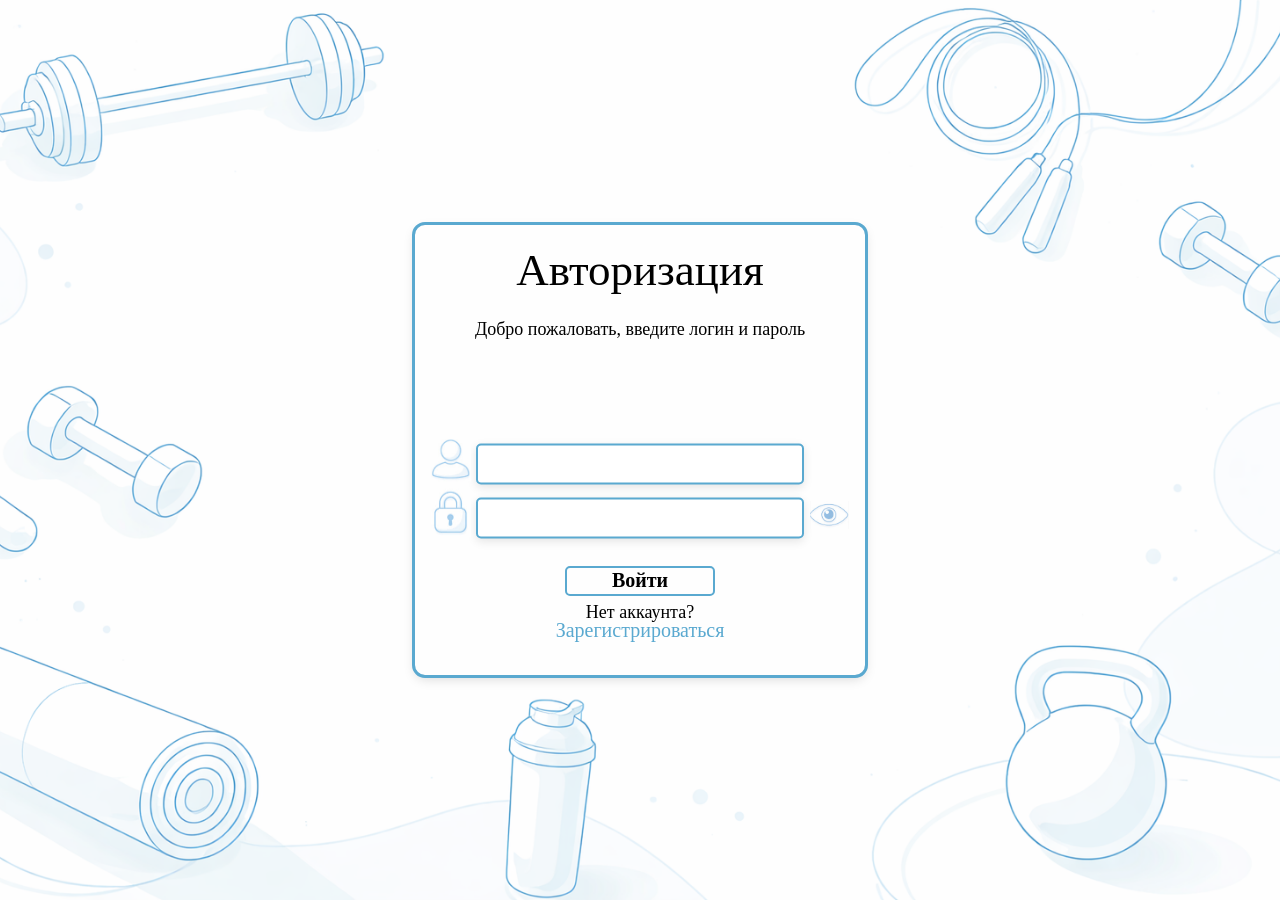
==== index.html @ 55e7cfce "первая загрузка" ====
<!DOCTYPE html>
<html lang="ru">
<head>
    <meta charset="UTF-8">
    <meta name="viewport" content="width=device-width, initial-scale=1.0">
    <link rel="stylesheet" href="styles/auth.css">
    <title>Fit it</title>
</head>
<body class = "background_auth">
    <div class = "box-auth">
        <p1 class = "text text--one">Авторизация</p1>
        <p2 class = "text text--two">Добро пожаловать, введите логин и пароль</p2>
        <input type="text" class = "input input--one" id="login">
        <input type="password" class = "input input--two" id="password">
        <button class = "button" id="go_to_main">Войти</button>
        <img src="/images/logo.jpg" class="logo-image" alt="">
        <img src="/images/pswd.jpg" class="pswd-image" alt="">
        <p3 class = "text text--three">Нет аккаунта?</p3>
        <a href="registration.html" class="text text--four">Зарегистрироваться</a>
        <button class = "eye_button" id="eye_button"></button>
        <p class = "text text--error" id = "error"></p>
    </div>
    <script src="js_scripts/authlog.js"></script>
</body>
</html>
---- styles/auth.css ----
/* ДЛЯ ВСЕГО=================================================================================================================== */




html, body {
    overflow: hidden;
    height: 100%;
    margin: 0;
    padding: 0;
}
@font-face {
    font-family: 'main2';
    src: url('../fonts/GreatVibes-Regular.ttf') format('truetype');
    font-weight: 100 900;
    font-style: normal;
    font-display: swap;
}

@font-face {
    font-family: 'main1';
    src: url('../fonts/Nunito-Regular.ttf') format('truetype');
    font-weight: 100 900;
    font-style: normal;
    font-display: swap;
}

@font-face {
    font-family: 'main';
    src: url('../fonts/ChironGoRoundTC-VariableFont_wght.ttf') format('truetype');
    font-weight: 100 900;
    font-style: normal;
    font-display: swap;
}

.background_auth {
    margin: 0;
    padding: 0;
    min-height: 100vh;
    background-image: url("../images/background.png");
    background-size: cover;
    background-position: center;
    background-repeat: no-repeat;
}

.box-auth{
    position: absolute;
    top: 50%;
    left: 50%;
    width: 450px;
    height: 450px;
    transform: translate(-50%, -50%);
    outline: 3px solid #5aa9d0;
    border-radius: 10px;
    box-shadow: 0 4px 12px rgba(0, 0, 0, 0.15);
    animation: slideUp 0.7s ease-out
}

.text{
    font-family: "main", "Segoe UI";
    color: black;
    user-select: none !important;
    -webkit-user-select: none !important;
    -moz-user-select: none !important;
}
.eye_button{
    background-image: url("../images/eye.jpg");
    width: 55px;
    height: 40px;
    background-size: cover;
    background-position: center;
    border: none;
    cursor: pointer;
    outline: none;
    position: absolute;
    top: 60%;
    left: 86%;
    transform: translate(-50%, -50%);
    transform: scale(0.7);
    user-select: none !important;
    -webkit-user-select: none !important;
    -moz-user-select: none !important;
}

.button{
    font-family: "main", "Segoe UI";
    color: black;
    width: 150px;
    height: 30px;
    position: absolute;
    top: 79%;
    left: 50%;
    transform: translate(-50%, -50%);
    font-size: 20px;
    font-weight: 600;
    outline: none;
    border-radius: 5px;
    background: none; 
    border: 2px solid #5aa9d0;
    user-select: none !important;
    -webkit-user-select: none !important;
    -moz-user-select: none !important;
}
.button:hover {
    border: 2px solid #5096b8;
}
.button:active {
    border: 2px solid #3e7691;
    outline: none;
    box-shadow: 0 3px 15px rgba(90, 169, 208, 0.3);
    font-weight: 350;
}
.text--error{
    color: #d33c3c;
    font-weight: 500;
    position: absolute;
    top: 69%;
    left: 45%;
    transform: translate(-50%, -50%);
    white-space: nowrap;
    padding-left: 50px;
    user-select: none !important;
    -webkit-user-select: none !important;
    -moz-user-select: none !important;
}

.button-active {
    border: 2px solid #3e7691 !important;
    outline: none;
    box-shadow: 0 3px 15px rgba(90, 169, 208, 0.3) !important;
    font-weight: 350;
}

.input_login_on_error:focus,
.input_login_on_error_pswd:focus,
.input_login_on_error_pswd-duplicate:focus,
.input_login_on_error_pswd-duplicate1:focus {
    border: 2px solid #9c3a3a;
    outline: none;
    animation: none;
}

/* ДЛЯ ЛОГИНА===================================================================================================================*/






.text--one{
    position: absolute;
    top: 10%;
    left: 50%;
    transform: translate(-50%, -50%);
    font-size: 45px;
    font-weight: 500;
}

.text--two{
    position: absolute;
    top: 23%;
    left: 50%;
    transform: translate(-50%, -50%);
    font-size: 18px;
    font-weight: 300;
    white-space: nowrap;
}

.text--three{
    position: absolute;
    top: 86%;
    left: 50%;
    transform: translate(-50%, -50%);
    font-size: 18px;
}

.text--four{
    position: absolute;
    top: 90%;
    left: 50%;
    transform: translate(-50%, -50%);
    text-decoration: none;
    color: #5aa9d0;
    font-weight: 500;
    font-size: 20px;
}
.input{
    border-radius: 5px;
    border: 2px solid #5aa9d0;
    width: 320px;
    height: 35px;
    box-shadow: 0 3px 10px rgba(0, 0, 0, 0.1);
    font-weight: 300;
    font-size: 18px;
    text-indent: 15px;
    font-family: "main1", "Segoe UI";
}
.input:hover {
    border: 2px solid #5096b8;
}
.input:focus {
    border: 2px solid #3e7691;
    outline: none;
    box-shadow: 0 3px 15px rgba(90, 169, 208, 0.3);
    font-weight: 400;
    font-size: 20px;
}
.input--one{
    position: absolute;
    top: 53%;
    left: 50%;
    transform: translate(-50%, -50%);
}
.input_login_on_error{
    border-radius: 5px;
    border: 2px solid #5aa9d0;
    width: 320px;
    height: 35px;
    box-shadow: 0 3px 10px rgba(0, 0, 0, 0.1);
    font-weight: 300;
    font-size: 18px;
    text-indent: 15px;
    font-family: "main", "Segoe UI";
    position: absolute;
    top: 53%;
    left: 50%;
    transform: translate(-50%, -50%);
    transition: border 0.5s ease;
    animation: fadeInError 1s ease-in forwards;
    user-select: none !important;
    -webkit-user-select: none !important;
    -moz-user-select: none !important;
}

.input_login_on_error_pswd{
    border-radius: 5px;
    border: 2px solid #5aa9d0;
    width: 320px;
    height: 35px;
    box-shadow: 0 3px 10px rgba(0, 0, 0, 0.1);
    font-weight: 300;
    font-size: 18px;
    text-indent: 15px;
    font-family: "main", "Segoe UI";
    position: absolute;
    top: 65%;
    left: 50%;
    transform: translate(-50%, -50%);
    transition: border 0.5s ease;
    animation: fadeInError 1s ease-in forwards;
    user-select: none !important;
    -webkit-user-select: none !important;
    -moz-user-select: none !important;
}
.logo-image{
    position: absolute;
    top: 52%;
    left: 8%;
    transform: translate(-50%, -50%);
    width: 40px;
    user-select: none !important;
    -webkit-user-select: none !important;
    -moz-user-select: none !important;
}

.pswd-image{
    position: absolute;
    top: 64%;
    left: 8%;
    transform: translate(-50%, -50%);
    width: 40px;
    user-select: none !important;
    -webkit-user-select: none !important;
    -moz-user-select: none !important;
}
.input--two{
    position: absolute;
    top: 65%;
    left: 50%;
    transform: translate(-50%, -50%);
}




/* ДЛЯ РЕГИСТРАЦИИ=================================================================================================================*/


.input--duplicate-one{
    position: absolute;
    top: 40%;
    left: 50%;
    transform: translate(-50%, -50%);
}
.input--duplicate-two{
    position: absolute;
    top: 52%;
    left: 50%;
    transform: translate(-50%, -50%);
}
.input--duplicate-three{
    position: absolute;
    top: 64%;
    left: 50%;
    transform: translate(-50%, -50%);
}

.logo-image-duplicate{
    position: absolute;
    top: 39%;
    left: 8%;
    transform: translate(-50%, -50%);
    width: 40px;
    user-select: none !important;
    -webkit-user-select: none !important;
    -moz-user-select: none !important;
}
.pswd-image-duplicate{
    position: absolute;
    top: 51%;
    left: 8%;
    transform: translate(-50%, -50%);
    width: 40px;
    user-select: none !important;
    -webkit-user-select: none !important;
    -moz-user-select: none !important;
}
.pswd-image-duplicate1{
    position: absolute;
    top: 63%;
    left: 8%;
    transform: translate(-50%, -50%);
    width: 50px;
    user-select: none !important;
    -webkit-user-select: none !important;
    -moz-user-select: none !important;
}
.input_login_on_error_pswd-duplicate{
    border-radius: 5px;
    border: 2px solid #5aa9d0;
    width: 320px;
    height: 35px;
    box-shadow: 0 3px 10px rgba(0, 0, 0, 0.1);
    font-weight: 300;
    font-size: 18px;
    text-indent: 15px;
    font-family: "main", "Segoe UI";
    position: absolute;
    top: 52%;
    left: 50%;
    transform: translate(-50%, -50%);
    transition: border 0.5s ease;
    animation: fadeInError 1s ease-in forwards;
    user-select: none !important;
    -webkit-user-select: none !important;
    -moz-user-select: none !important;
}
.input_login_on_error_pswd-duplicate1{
    border-radius: 5px;
    border: 2px solid #5aa9d0;
    width: 320px;
    height: 35px;
    box-shadow: 0 3px 10px rgba(0, 0, 0, 0.1);
    font-weight: 300;
    font-size: 18px;
    text-indent: 15px;
    font-family: "main", "Segoe UI";
    position: absolute;
    top: 64%;
    left: 50%;
    transform: translate(-50%, -50%);
    transition: border 0.5s ease;
    animation: fadeInError 1s ease-in forwards;
    user-select: none !important;
    -webkit-user-select: none !important;
    -moz-user-select: none !important;
}



/* Анимации=========================================================================================================================*/






@keyframes slideUp {
    0% {
        opacity: 0;
        transform: translate(-50%, 40%);
    }
    100% {
        opacity: 1;
        transform: translate(-50%, -50%);
    }
}
@keyframes fadeInError {
    0% { 
        border-color: #5aa9d0;
    }
    50% { 
        border-color: #a55d9e;
    }
    100% { 
        border-color: #d34e4e;
    }
}




/* Адаптивность=======================================================================================================================*/
@media (max-width: 480px) {
    html, body {
        overflow: auto;  /* на телефоне нужен скролл */
    }
    
    .box-auth {
        width: 95%;
        height: auto;
        min-height: 85vh;
        position: relative;
        top: auto;
        left: auto;
        transform: none;
        margin: 20px auto;
        padding: 20px 0;
    }
    
    /* Переопределяем абсолютное позиционирование */
    .text--one, .text--two, .text--three, .text--four,
    .input--one, .input--two,
    .input--duplicate-one, .input--duplicate-two, .input--duplicate-three,
    .button, .eye_button,
    .logo-image, .pswd-image,
    .logo-image-duplicate, .pswd-image-duplicate, .pswd-image-duplicate1,
    .input_login_on_error, .input_login_on_error_pswd,
    .input_login_on_error_pswd-duplicate, .input_login_on_error_pswd-duplicate1 {
        position: relative;
        top: auto;
        left: auto;
        right: auto;
        bottom: auto;
        transform: none;
        margin: 15px auto;
        display: block;
    }
    
    .text--one {
        font-size: 28px;
        margin-top: 30px;
        text-align: center;
    }
    
    .text--two {
        font-size: 14px;
        white-space: normal;
        text-align: center;
        padding: 0 20px;
    }
    
    .text--three, .text--four {
        text-align: center;
        margin: 10px auto;
    }
    
    .input, .input_login_on_error, .input_login_on_error_pswd,
    .input_login_on_error_pswd-duplicate, .input_login_on_error_pswd-duplicate1 {
        width: 85%;
        margin: 10px auto;
        position: relative;
        top: auto;
        left: auto;
        transform: none;
    }
    
    .button {
        width: 85%;
        margin: 20px auto;
        position: relative;
        top: auto;
        left: auto;
        transform: none;
    }
    
    .eye_button {
        width: 40px;
        height: 40px;
        margin: 10px auto;
        position: relative;
        top: auto;
        left: auto;
        transform: none;
    }
    
    .logo-image, .pswd-image,
    .logo-image-duplicate, .pswd-image-duplicate, .pswd-image-duplicate1 {
        display: none;
    }
    
    .text--error {
        position: relative;
        top: auto;
        left: auto;
        transform: none;
        text-align: center;
        padding: 0;
        margin: 10px auto;
        white-space: normal;
    }
}

/* ПЛАНШЕТЫ (768px - 1023px) */
@media (min-width: 768px) and (max-width: 1023px) {
    .box-auth {
        width: 500px;
        height: 500px;
    }
    
    .input, .input_login_on_error, .input_login_on_error_pswd,
    .input_login_on_error_pswd-duplicate, .input_login_on_error_pswd-duplicate1 {
        width: 350px;
    }
    
    .text--one {
        font-size: 48px;
        top: 12%;
    }
    
    .text--two {
        font-size: 18px;
        top: 24%;
    }
    
    .button {
        width: 180px;
        height: 35px;
        font-size: 18px;
        top: 80%;
    }
    
    .eye_button {
        transform: scale(0.8);
        left: 85%;
    }
    
    .logo-image, .pswd-image,
    .logo-image-duplicate, .pswd-image-duplicate, .pswd-image-duplicate1 {
        width: 35px;
        left: 7%;
    }
}
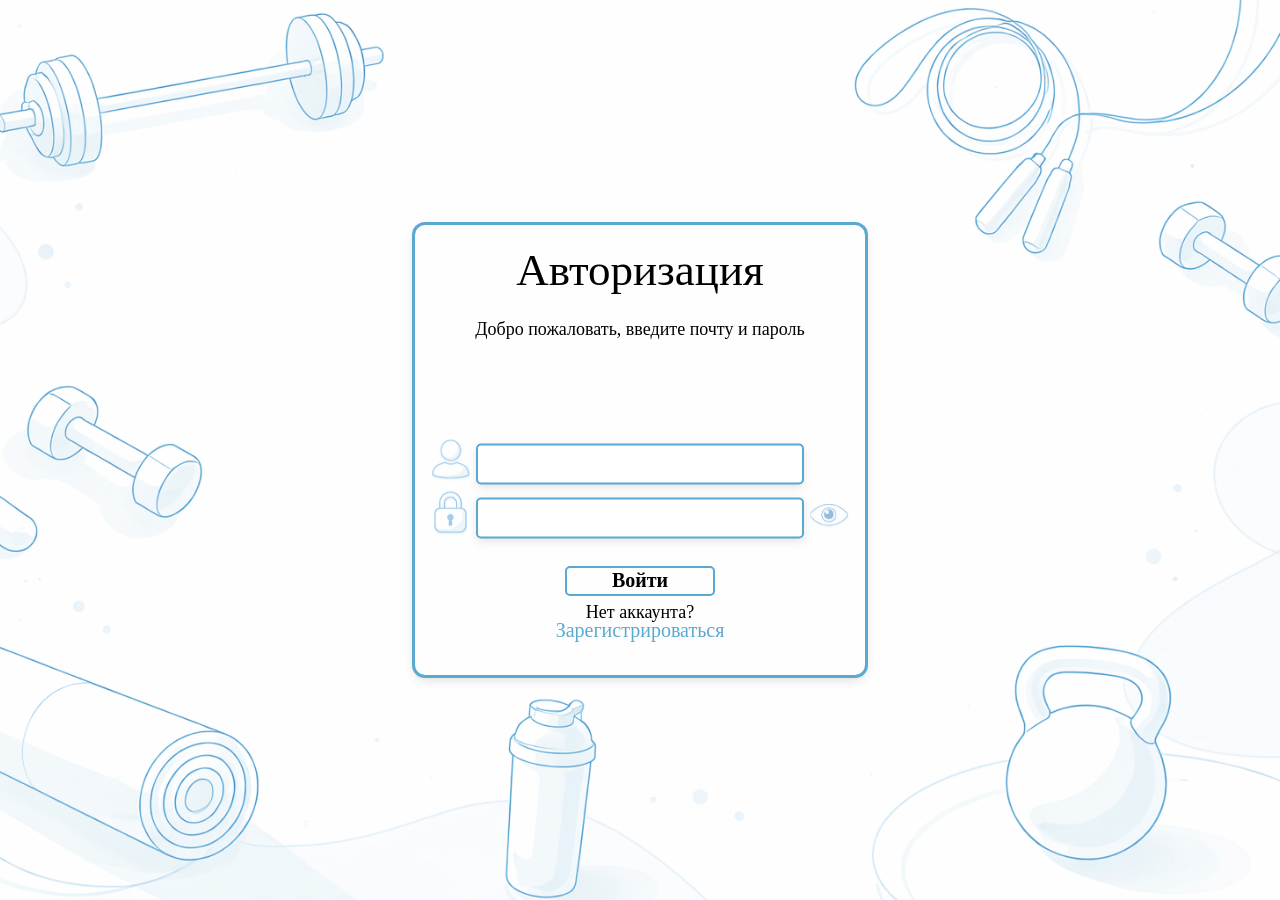
==== commit 1cbd275b: "fourth commit" ====
--- a/index.html
+++ b/index.html
@@ -9,7 +9,7 @@
 <body class = "background_auth">
     <div class = "box-auth">
         <p1 class = "text text--one">Авторизация</p1>
-        <p2 class = "text text--two">Добро пожаловать, введите логин и пароль</p2>
+        <p2 class = "text text--two">Добро пожаловать, введите почту и пароль</p2>
         <input type="text" class = "input input--one" id="login">
         <input type="password" class = "input input--two" id="password">
         <button class = "button" id="go_to_main">Войти</button>
--- a/styles/auth.css
+++ b/styles/auth.css
@@ -1,7 +1,9 @@
 /* ДЛЯ ВСЕГО=================================================================================================================== */
 
 
-
+* {
+    transition: all 0.1s ease;
+}
 
 html, body {
     overflow: hidden;
@@ -194,6 +196,7 @@
     font-size: 18px;
     text-indent: 15px;
     font-family: "main1", "Segoe UI";
+    transition: all 0.1s ease;
 }
 .input:hover {
     border: 2px solid #5096b8;
@@ -406,6 +409,8 @@
         border-color: #d34e4e;
     }
 }
+
+
 
 
 
